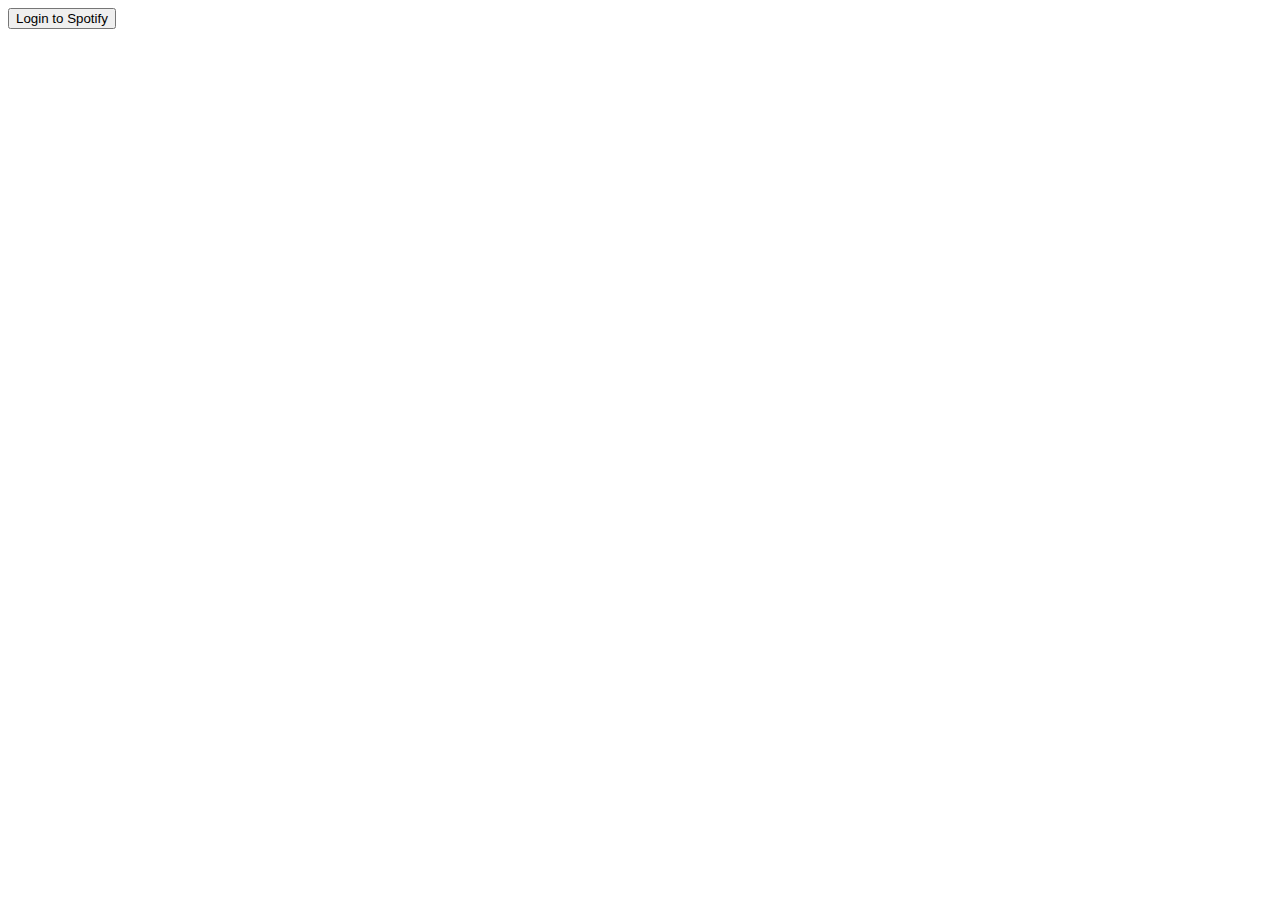
==== index.html @ 5175d775 "Remove select element and revise styling" ====
<html>
    <head>
        <link rel='stylesheet' href='styles.css'>
        <script src='script.js' defer></script>
    </head>
    <body>
        <div class='list' id='artist-list'></div>
    </body>
</html>
---- styles.css ----
.list {
    overflow: scroll;
    border: solid;
    width: 50%;
    height: 100%;
}

.list-entry {
    padding: 5px;
    border-bottom: solid thin;
    cursor: default;
}

.list-entry:last-child {
    border-bottom: inherit;
}
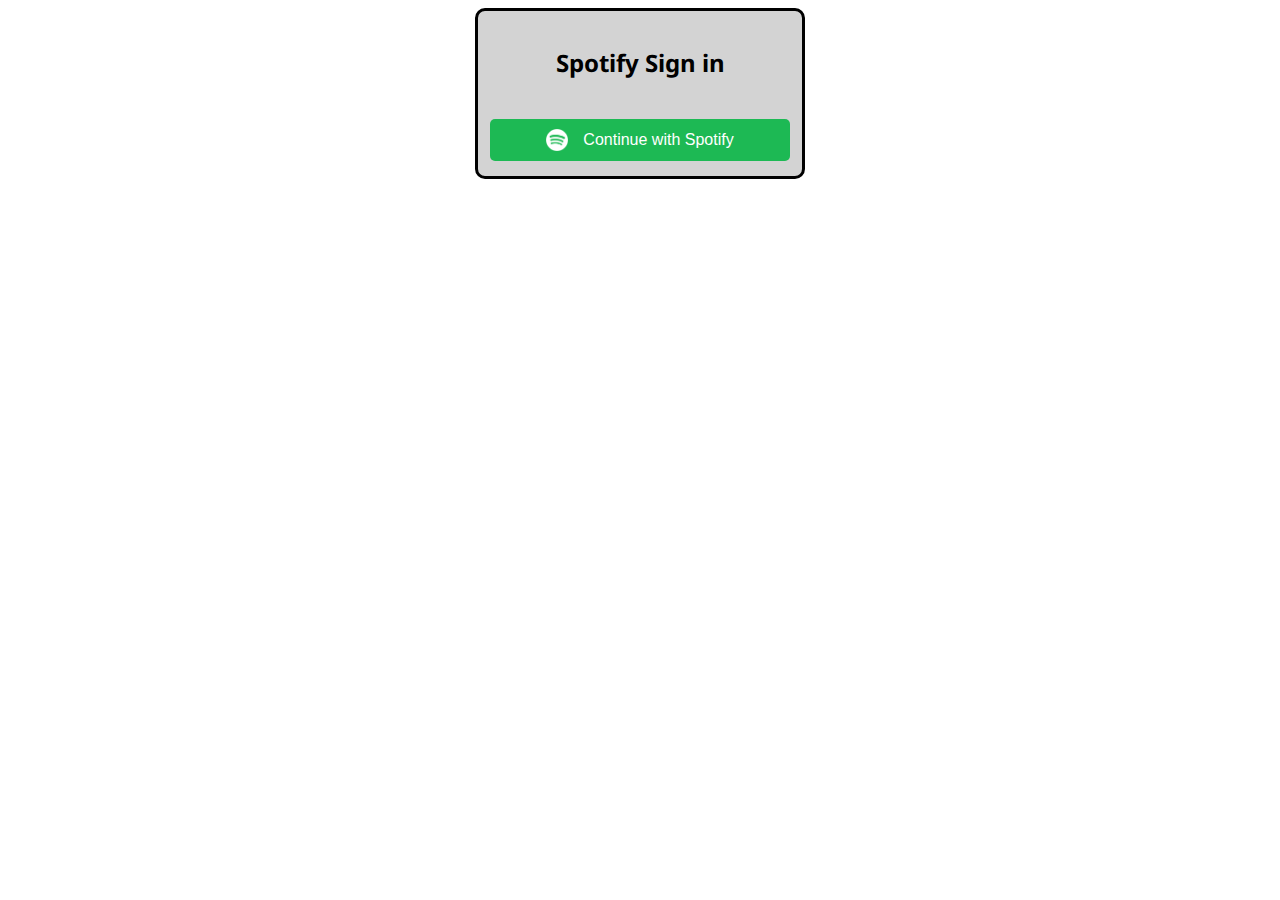
==== commit 221d798a: "Update login styling" ====
--- a/index.html
+++ b/index.html
@@ -1,10 +1,15 @@
 <html>
     <head>
+        <title>Spotify Library Viewer</title>
         <link rel='stylesheet' href='styles.css'>
+        <link rel='stylesheet' href='https://fonts.googleapis.com/css?family=Noto Sans'>
         <script src='script.js' defer></script>
     </head>
     <body>
-        <div class='list' id='artist-list'></div>
+        <div class='browser'>
+            <div class='list' id='artist-list'></div>
+            <div class='list' id='album-list'></div>
+        </div>
     </body>
 </html>
 
--- a/styles.css
+++ b/styles.css
@@ -1,16 +1,71 @@
-.list {
-    overflow: scroll;
+body {
+    font-family: 'Noto Sans', serif;
+}
+
+img {
+    max-height: 100%;
+    max-width: 100%;
+}
+
+.browser {
+    display: grid;
+    grid-template-columns: 1fr 1fr;
     border: solid;
-    width: 50%;
     height: 100%;
 }
 
+.list {
+    overflow: scroll;
+}
+
+.list:last-child{
+    border-left: solid;
+}
+
 .list-entry {
-    padding: 5px;
+    padding: 15px;
     border-bottom: solid thin;
     cursor: default;
 }
 
-.list-entry:last-child {
-    border-bottom: inherit;
+.list-entry:hover {
+    background-color: LightGray;
 }
+
+.login-page {
+    display: flex;
+    justify-content: center;
+}
+
+button.login {
+    color: white;
+    background-color: #1DB954;
+    font-size: medium;
+    cursor: pointer;
+    border: none;
+    height: 42px;
+    width: 300px;
+    border-radius: 5px;
+    padding: 10px;
+    display: flex;
+    align-items: center;
+    justify-content: center;
+}
+
+button.login img {
+    margin-right: 15px;
+}
+
+.login-form {
+    border: solid;
+    display: flex;
+    flex-direction: column;
+    padding: 15px 12px;
+    border-radius: 10px;
+    background-color: lightgray;
+}
+
+.login-form h2 {
+    text-align: center;
+    margin-bottom: 40px;
+}
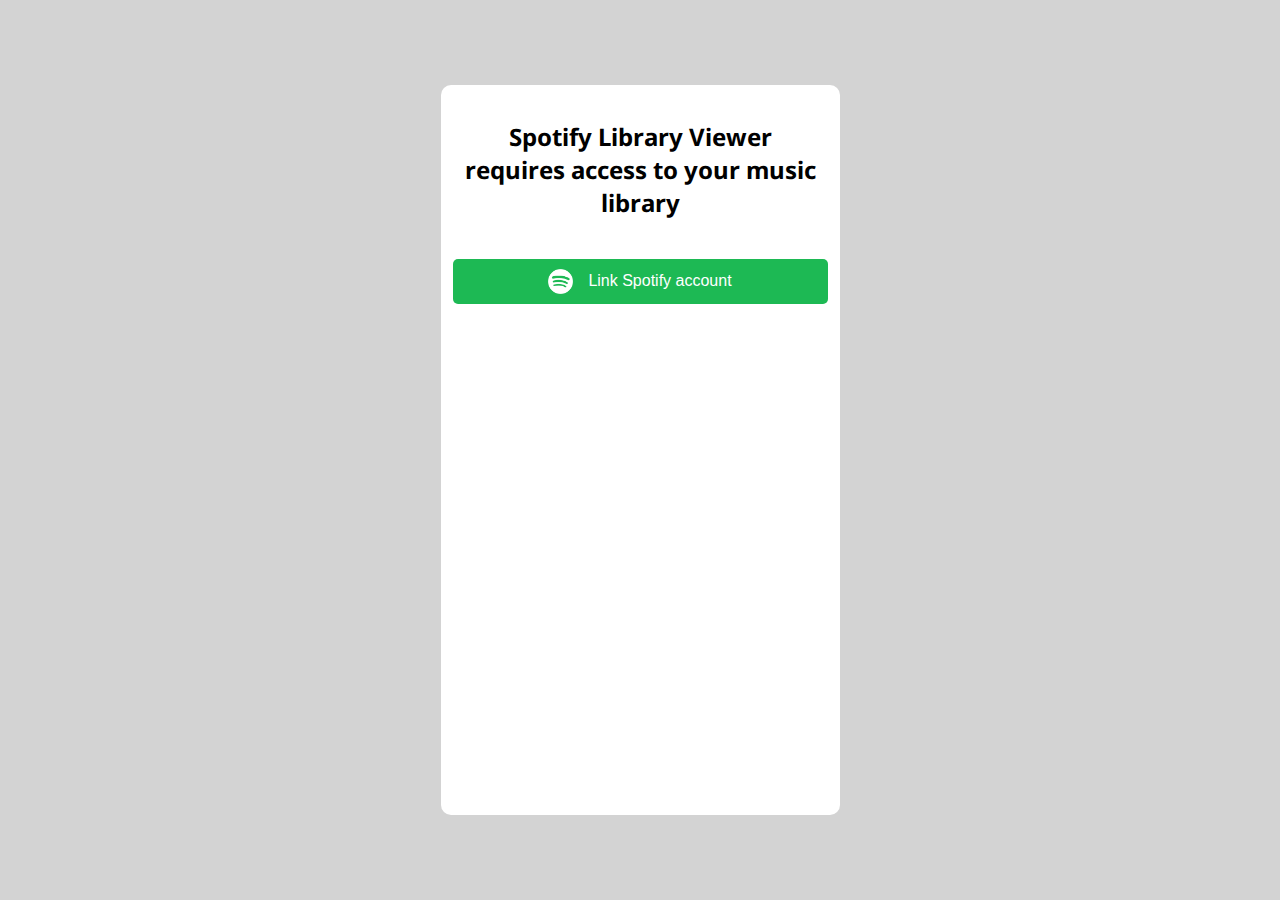
==== commit d59f10da: "Remove album column" ====
--- a/index.html
+++ b/index.html
@@ -7,8 +7,7 @@
     </head>
     <body>
         <div class='browser'>
-            <div class='list' id='artist-list'></div>
-            <div class='list' id='album-list'></div>
+            <div class='list'></div>
         </div>
     </body>
 </html>
--- a/styles.css
+++ b/styles.css
@@ -1,5 +1,6 @@
 body {
     font-family: 'Noto Sans', serif;
+    background-color: lightgrey;
 }
 
 img {
@@ -8,24 +9,20 @@
 }
 
 .browser {
-    display: grid;
-    grid-template-columns: 1fr 1fr;
     border: solid;
     height: 100%;
 }
 
 .list {
     overflow: scroll;
-}
-
-.list:last-child{
-    border-left: solid;
+    max-height: 100%;
 }
 
 .list-entry {
     padding: 15px;
     border-bottom: solid thin;
     cursor: default;
+    background-color: white;
 }
 
 .list-entry:hover {
@@ -35,6 +32,8 @@
 .login-page {
     display: flex;
     justify-content: center;
+    align-items: center;
+    height: 100%;
 }
 
 button.login {
@@ -43,8 +42,8 @@
     font-size: medium;
     cursor: pointer;
     border: none;
-    height: 42px;
-    width: 300px;
+    height: 45px;
+    width: 100%;
     border-radius: 5px;
     padding: 10px;
     display: flex;
@@ -57,12 +56,16 @@
 }
 
 .login-form {
-    border: solid;
     display: flex;
     flex-direction: column;
+    align-items: center;
     padding: 15px 12px;
     border-radius: 10px;
-    background-color: lightgray;
+    background-color: white;
+    width: 100%;
+    max-width: 375px;
+    height: 96%;
+    max-height: 700px;
 }
 
 .login-form h2 {
